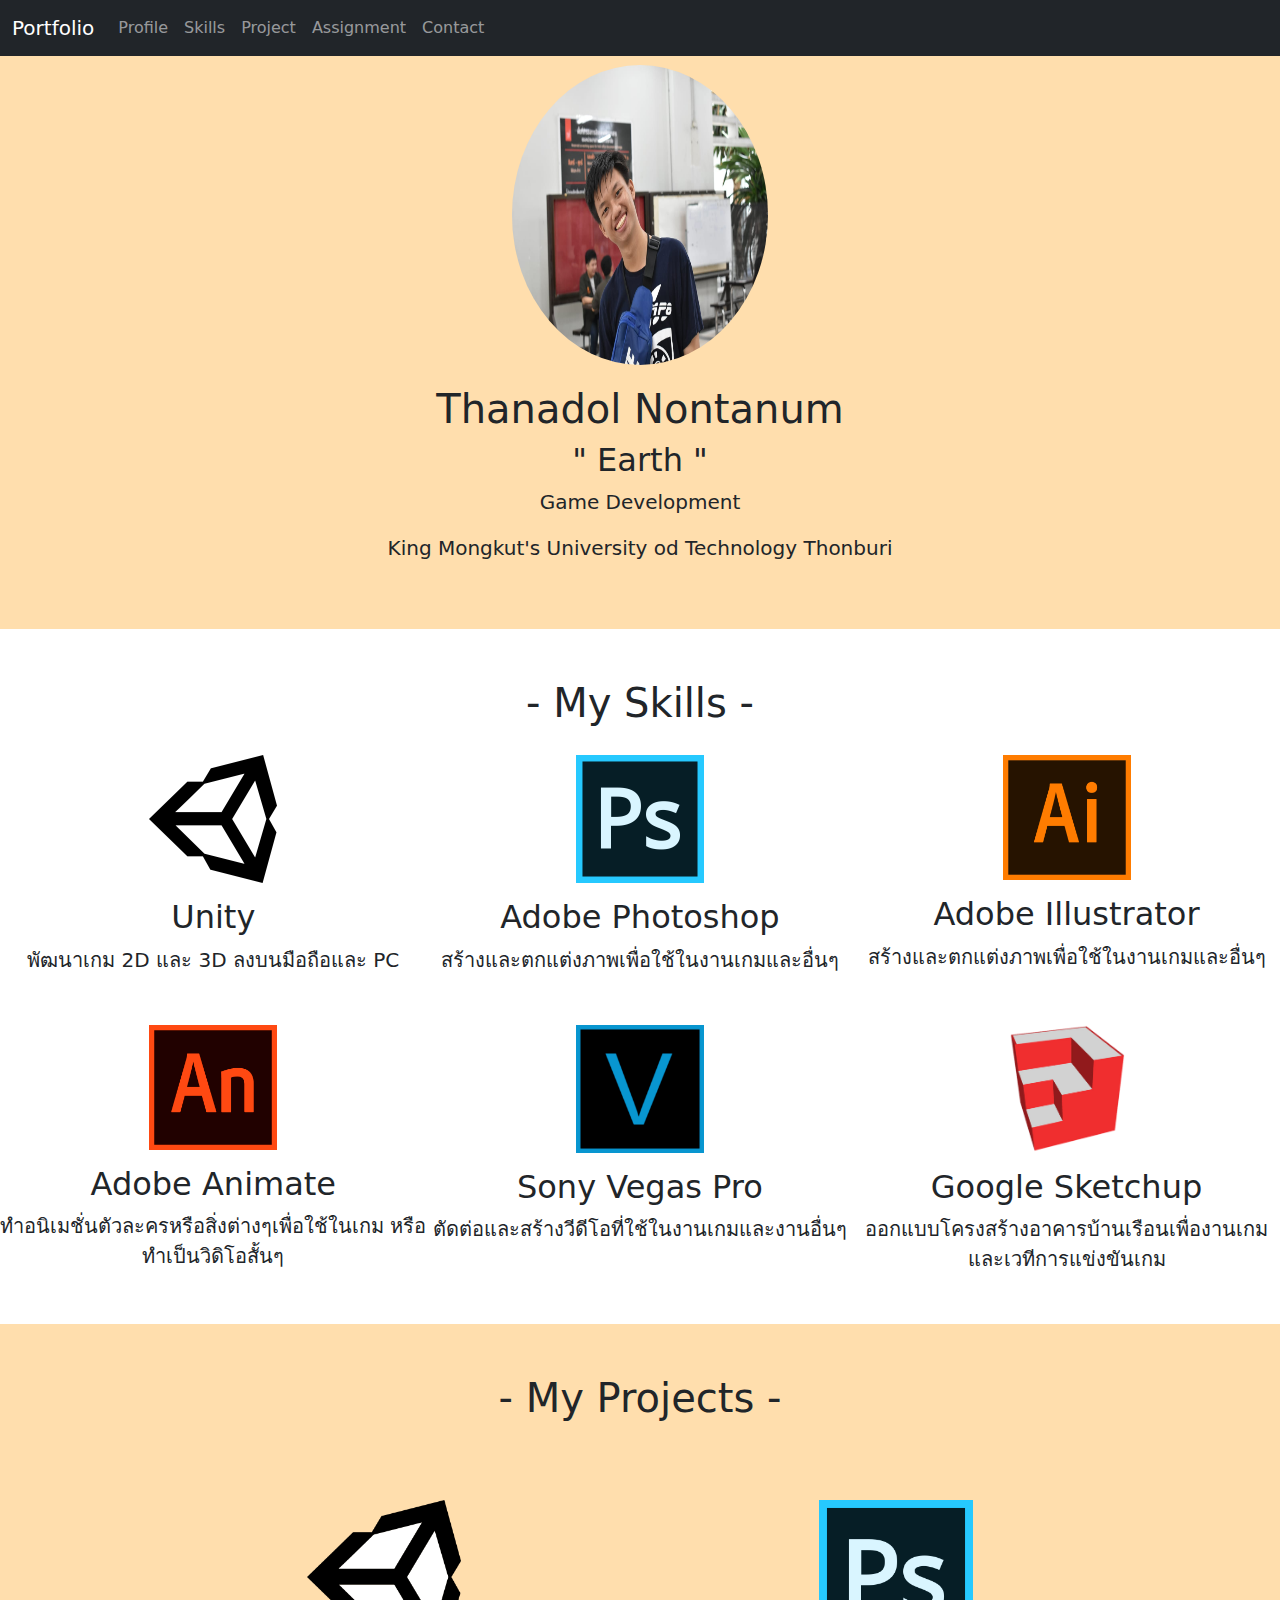
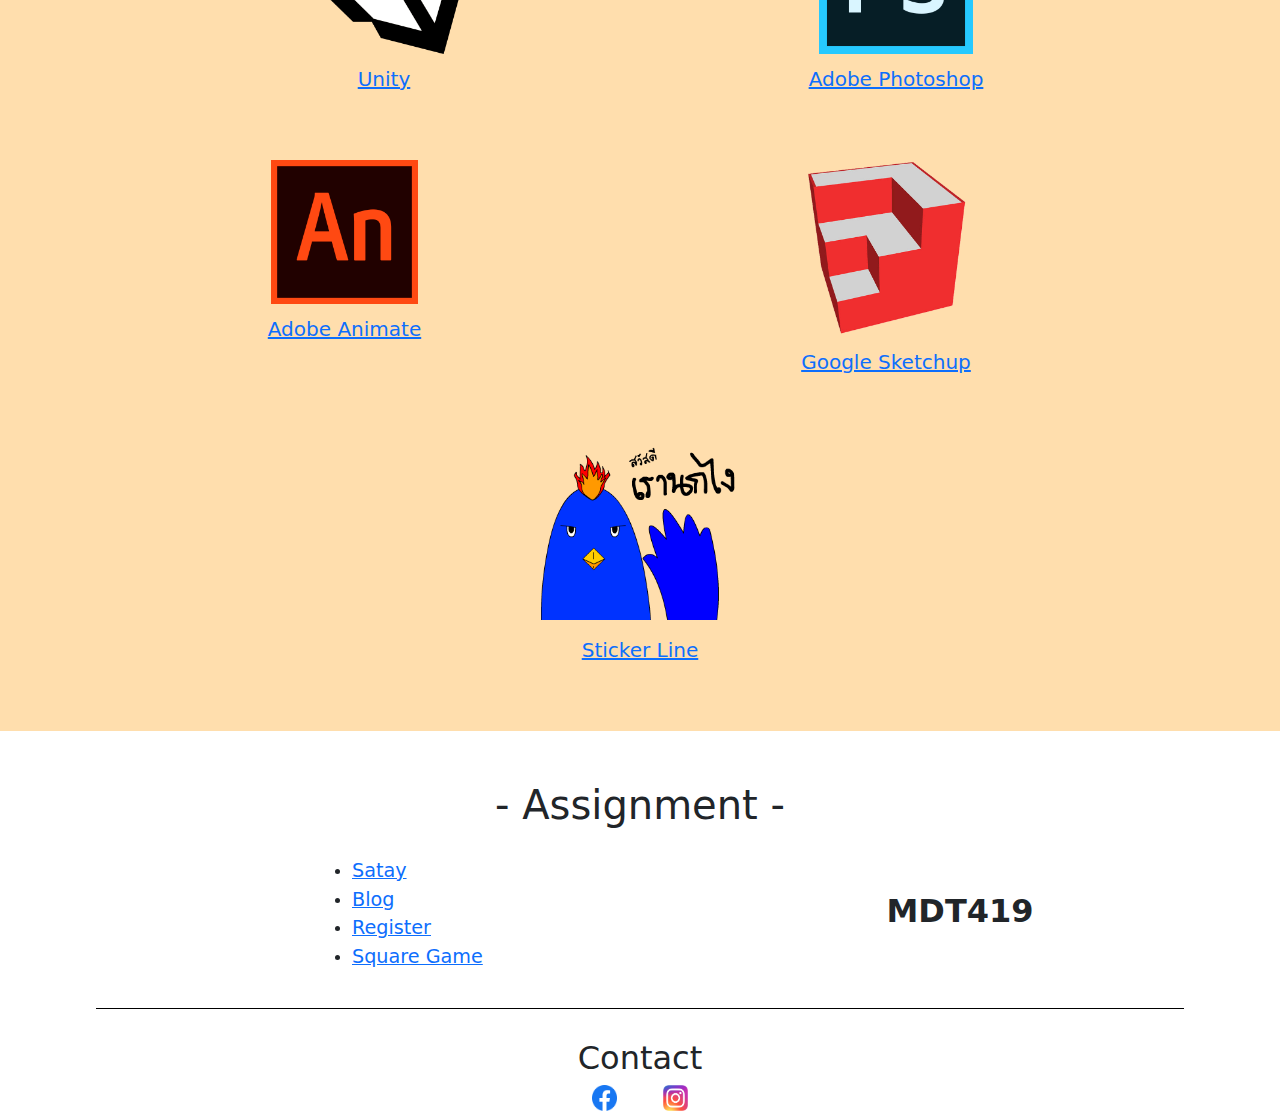
==== index.html @ 0fbda40f "Add files via upload" ====
<!DOCTYPE html>
<html lang="th">
<html>
<head>
    <meta charset='utf-8'>
	<meta http-equiv='X-UA-Compatible' content='IE=edge'>
	<title>Portfolio</title>
	<meta name='viewport' content='width=device-width, initial-scale=1'>
	<link rel='stylesheet' type='text/css' media='screen' href='main.css'>
  <link rel='stylesheet' href="css/bootstrap.min.css">
  <script src="js/bootstrap.min.js"></script>
  <script src="main.js"></script>
</head>
<body>
  <header class=nav-header>
    <nav class="navbar navbar-expand-lg navbar-dark bg-dark">
        <div class="container-fluid">
          <a class="navbar-brand" href="#">Portfolio</a>
          <button class="navbar-toggler" type="button" data-bs-toggle="collapse" data-bs-target="#navbarText" aria-controls="navbarText" aria-expanded="false" aria-label="Toggle navigation">
            <span class="navbar-toggler-icon"></span>
          </button>
          <div class="collapse navbar-collapse" id="navbarText">
            <ul class="navbar-nav me-auto mb-2 mb-lg-0">
              <li class="nav-item">
                <a class="nav-link" href="#profile">Profile</a>
              </li>
              <li class="nav-item">
                <a class="nav-link" href="#skill">Skills</a>
              </li>
              <li class="nav-item">
                <a class="nav-link" href="#project">Project</a>
              </li>
              <li class="nav-item">
                <a class="nav-link" href="#assignment">Assignment</a>
              </li>
              <li class="nav-item">
                <a class="nav-link" href="#contact">Contact</a>
              </li>
            </ul>
          </div>
        </div>
      </nav>
  </header>
      <div class="container-header" id="profile">
            <div> <img id="myPic" src="pic/EarthPic.jpg"></div>
          <div class="header-text">
            <h1> Thanadol Nontanum </h1>
            <h2>" Earth "</h2>
            <p>Game Development</p>
            <p>King Mongkut's University od Technology Thonburi</p>
          </div>
      </div>
      <div class="mySkills" id="skill">
        <h1 class="topic-header">- My Skills -</h1>
        <div class="grid-skill">
          <div class="left-top">
            <div class="Grid-Logo">
              <img id="grid-logo" src="pic/unity-512.png">
              <div class="info-skill">
                <h2>Unity</h2>
                <p> พัฒนาเกม 2D และ 3D ลงบนมือถือและ PC</p>
              </div>
            </div>
          </div>
          <div class="middle-top">
            <div class="Grid-Logo">
              <img id="grid-logo" src="pic/Photoshop-logo.png">
              <div class="info-skill">
                <h2>Adobe Photoshop</h2>
                <p> สร้างและตกแต่งภาพเพื่อใช้ในงานเกมและอื่นๆ </p>
              </div>
              </div>
          </div>
          <div class="right-top">
            <div class="Grid-Logo">
              <img id="grid-logo" src="pic/illustrator-logo.png">
              <div class="info-skill">
                <h2>Adobe Illustrator</h2>
                <p> สร้างและตกแต่งภาพเพื่อใช้ในงานเกมและอื่นๆ </p>
              </div>
            </div>
          </div>
          <div class="left-bottom">
            <div class="Grid-Logo">
              <img id="grid-logo" src="pic/AnimateCC-logo.png">
              <div class="info-skill">
                <h2>Adobe Animate</h2>
                <p> ทำอนิเมชั่นตัวละครหรือสิ่งต่างๆเพื่อใช้ในเกม หรือทำเป็นวิดิโอสั้นๆ </p>
              </div>
            </div>
          </div>
          <div class="middle-bottom">
            <div class="Grid-Logo">
              <img id="grid-logo" src="pic/Vegas-logo.png">
              <div class="info-skill">
                <h2>Sony Vegas Pro</h2>
                <p> ตัดต่อและสร้างวีดีโอที่ใช้ในงานเกมและงานอื่นๆ </p>
              </div>
              </div>
          </div>
          <div class="right-bottom">
            <div class="Grid-Logo">
              <img id="grid-logo" src="pic/sketchup-logo.png">
              <div class="info-skill">
                <h2>Google Sketchup</h2>
                <p> ออกแบบโครงสร้างอาคารบ้านเรือนเพื่องานเกม และเวทีการแข่งขันเกม </p>
              </div>
            </div>
          </div>
        </div>
      </div>
      <div class="myProject" id="project">
        <h1 class="topic-header">- My Projects -</h1>
        <div class="flex-container">
          <div class="Logo">
            <a class="pic-link" href="https://drive.google.com/drive/folders/1yVrrIQzLkgif_zdZI5u7B3hRzp7V1cnd?usp=sharing">
              <img id="logo" src="pic/unity-512.png">
              <p>Unity</p>
            </a>
          </div>
          <div class="Logo">
            <a class="pic-link" href="https://drive.google.com/drive/folders/114zyWLzyBewne2i-B74Pd2kO4aN7nd6E?usp=sharing">
              <img id="logo" src="pic/Photoshop-logo.png">
              <p>Adobe Photoshop</p>
            </a>
          </div>
          <div class="Logo">
            <a class="pic-link" href="https://drive.google.com/drive/folders/1MEHpm4EY8aBNZwbj2II5VwD_QB5Cu-ij?usp=sharing">
              <img id="logo" src="pic/AnimateCC-logo.png">
              <p>Adobe Animate</p>
            </a>
          </div>
          <div class="Logo">
            <a class="pic-link" href="https://drive.google.com/drive/folders/1XHENGz1NpoFsveYpEz3hDa5QGbw3vPsm?usp=sharing">
              <img id="logo" src="pic/sketchup-logo.png">
              <p>Google Sketchup</p>
            </a>
          </div>
          <div class="Logo">
            <a class="pic-link" href="https://store.line.me/stickershop/product/11376918">
              <img id="sticker" src="pic/Bird.png">
              <p>Sticker Line</p>
            </a>
          </div>
        </div>
      </div>
      <div class="myAssignment" id="assignment">
        <h1 class="topic-header">- Assignment -</h1>
      </div> 
      <div class="grid-container">
        <div id="left">
            <div class="myWork" id="work">
              <ul>
                <li><a class="work-link" href="Satay/recipe.html">Satay</a></li>
                <li><a class="work-link" href="Blog/Main.html">Blog</a></li>
                <li><a class="work-link" href="Login&Regis/register.html">Register</a></li>
                <li><a class="work-link" href="Game/game.html">Square Game</a></li>
              </ul>
            </div>
        </div>
        <div id="right">MDT419 </div>
      </div>
      <div class="end-underline"></div>
      <div class="Contact" id="contact">
        <h2>Contact</h2>
        <div class="contact-logo">
          <a href="https://www.facebook.com/thanadol.nontanum"><img id="fb" src="pic/FB-logo.png"></a>
          <a href="https://www.instagram.com/tn.earth/"><img id="ig" src="pic/IG-logo.png"></a>
        </div>
      </div>
</body>
</html>
---- main.css ----
body
{
    margin: 0px;
}
div
{
    display: block;
}
p
{
    font-size: 20px;
    text-align: center;
}
.nav-header
{
    position: fixed;
    width: 100%;
}
.nav-item:hover
{
    border: 3px solid white;
    border-radius: 30%;
    transition: 0.4s;
}
.container-header
{
    text-align: center;
    background-color: navajowhite;
    padding-bottom: 50px;
    padding-top: 55px;
}
.header-text
{
    margin-top: 20px;
}
.flex-container
{
    display: flex;
    flex-wrap: wrap;
    justify-content: center;
}
.flex-container >div
{
    margin-top: 50px;
}
.topic-header
{
    padding-top: 50px;
    padding-bottom: 20px;
    text-align: center;
}
.Logo
{
    text-align: center;
}
.Logo:hover
{
    transform: translateY(-20px);
    transition: 0.5s;
}
.Grid-Logo
{
    text-align: center;
    margin-bottom: 50px;
}
.work-link
{
    font-size: larger;
}
.grid-container
{
    display: grid;
    grid-template-columns: 50% 50%;
}
.grid-skill
{
    display: grid;
    grid-template-columns: 33.33% 33.33% 33.33%;
    
}
.end-underline
{
    height: 1px;
    width: 85%;
    background-color: black;
    
    margin-top: 20px;
    margin-right: auto;
    margin-left: auto;
    margin-bottom: 30px;
}
.Contact
{
    text-align: center;
}
#myPic
{
    width: 20%;
    height: 300px;
    margin-top: 10px;
    border-radius: 100%;
}
#logo
{
    width: 30%;
    margin-bottom: 10px;
}
#grid-logo
{
    width: 30%;
    margin-bottom: 15px;
}
#sticker
{
    width: 65.5%;
    margin-bottom: 15px;
}
#skills
{
    padding-bottom: 50px;
}
#project
{
    background-color: navajowhite;
    padding-bottom: 50px;
}
#left
{
    margin-left: 50%;
}
#right
{
    font-size: 2em;
    text-align: center;
    font-weight: bold;
    margin-top: 30px;
}
#fb
{
    width: 2%;
    margin-right: 20px;
}
#ig
{
    width: 2%;
    margin-left: 20px;
}
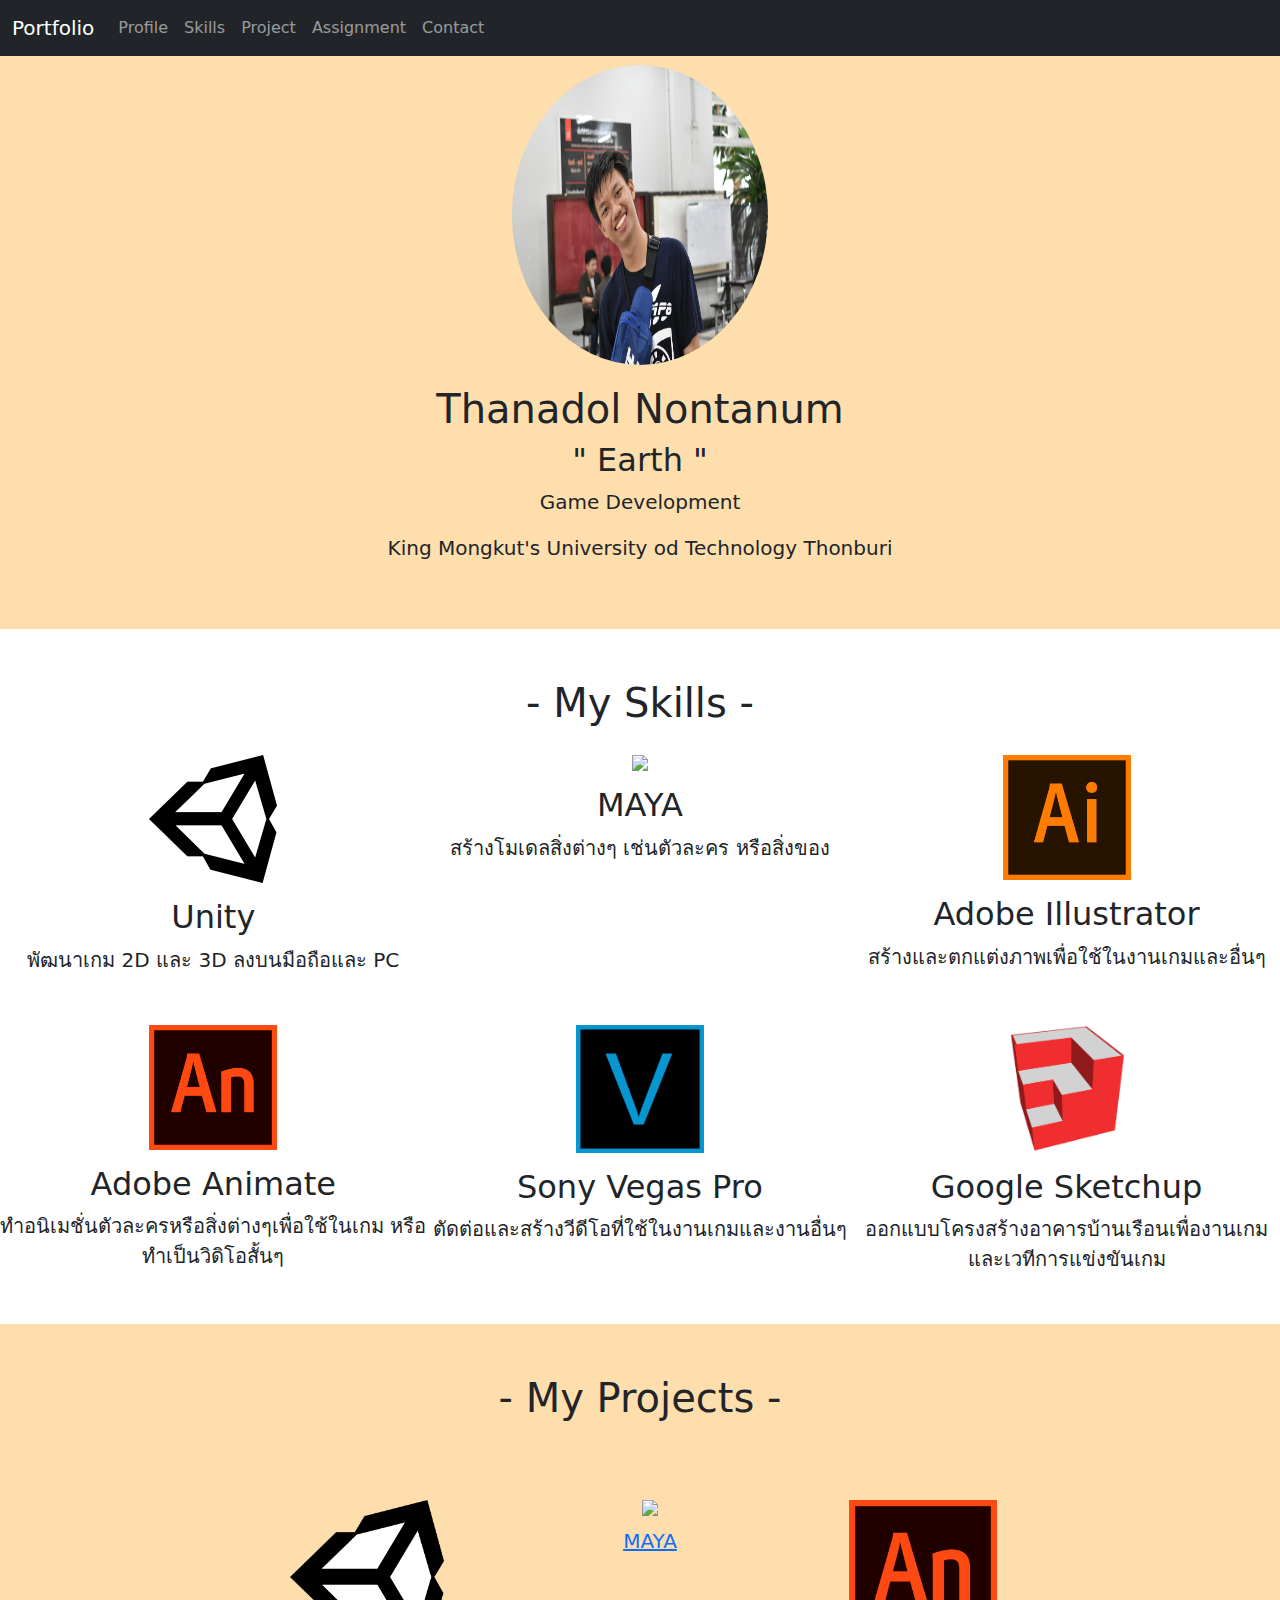
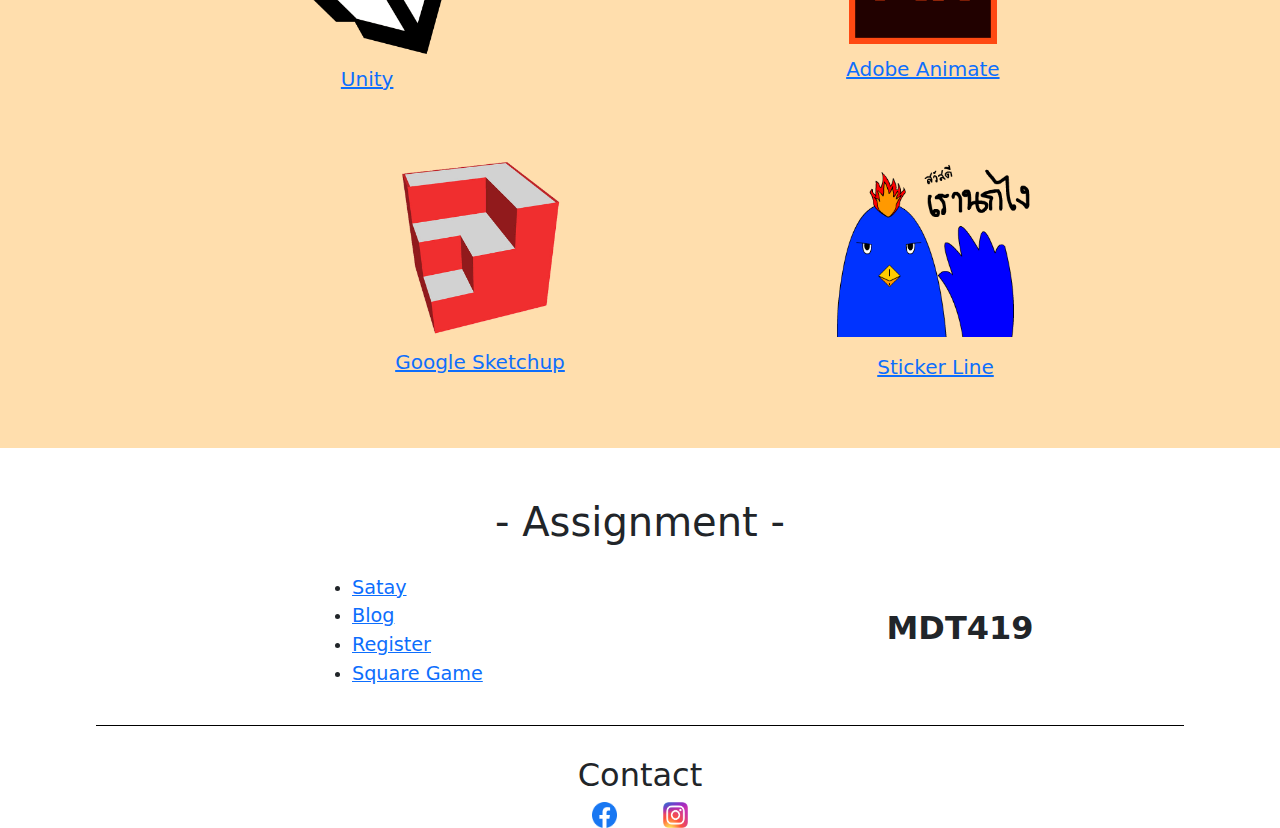
==== commit a8ceed5e: "Add files via upload" ====
--- a/index.html
+++ b/index.html
@@ -64,10 +64,10 @@
           </div>
           <div class="middle-top">
             <div class="Grid-Logo">
-              <img id="grid-logo" src="pic/Photoshop-logo.png">
+              <img id="grid-logo" src="pic/maya_logo.png">
               <div class="info-skill">
-                <h2>Adobe Photoshop</h2>
-                <p> สร้างและตกแต่งภาพเพื่อใช้ในงานเกมและอื่นๆ </p>
+                <h2>MAYA</h2>
+                <p> สร้างโมเดลสิ่งต่างๆ เช่นตัวละคร หรือสิ่งของ </p>
               </div>
               </div>
           </div>
@@ -120,8 +120,8 @@
           </div>
           <div class="Logo">
             <a class="pic-link" href="https://drive.google.com/drive/folders/114zyWLzyBewne2i-B74Pd2kO4aN7nd6E?usp=sharing">
-              <img id="logo" src="pic/Photoshop-logo.png">
-              <p>Adobe Photoshop</p>
+              <img id="logo" src="pic/maya_logo.png">
+              <p>MAYA</p>
             </a>
           </div>
           <div class="Logo">
